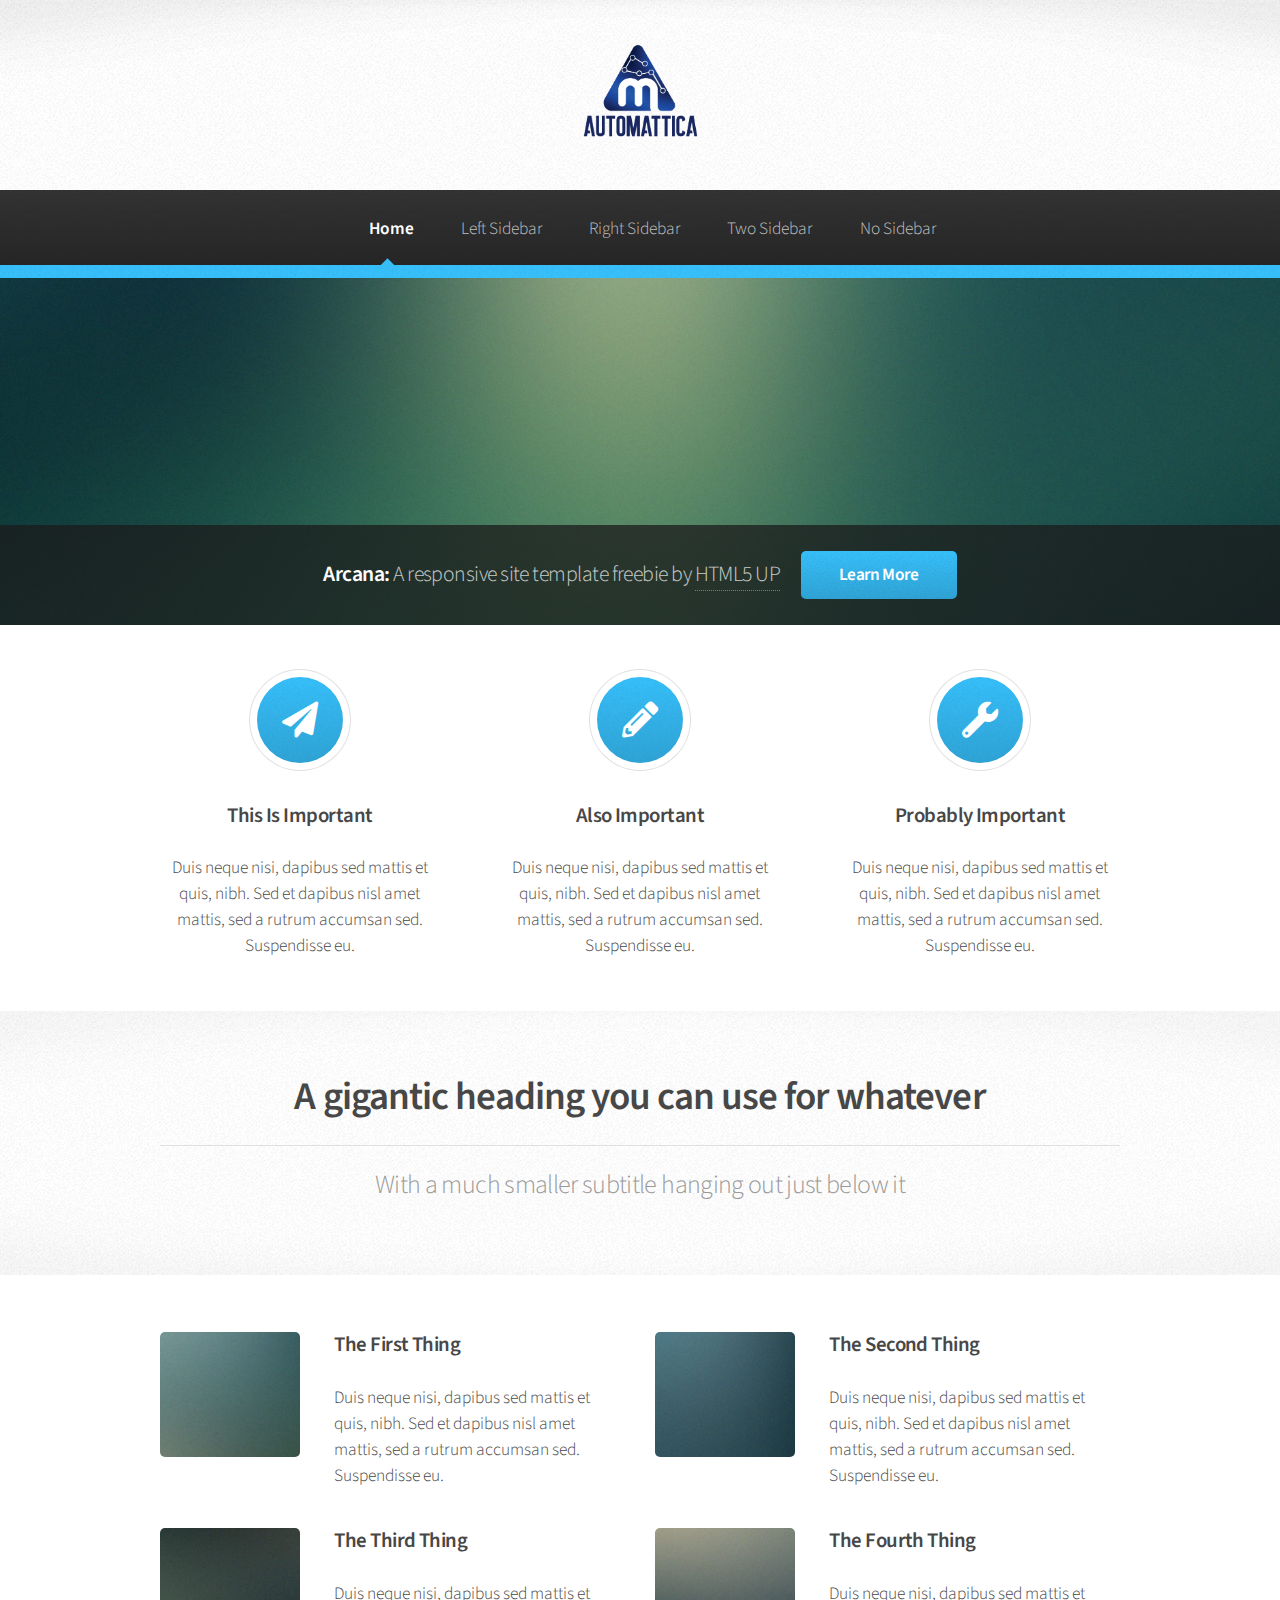
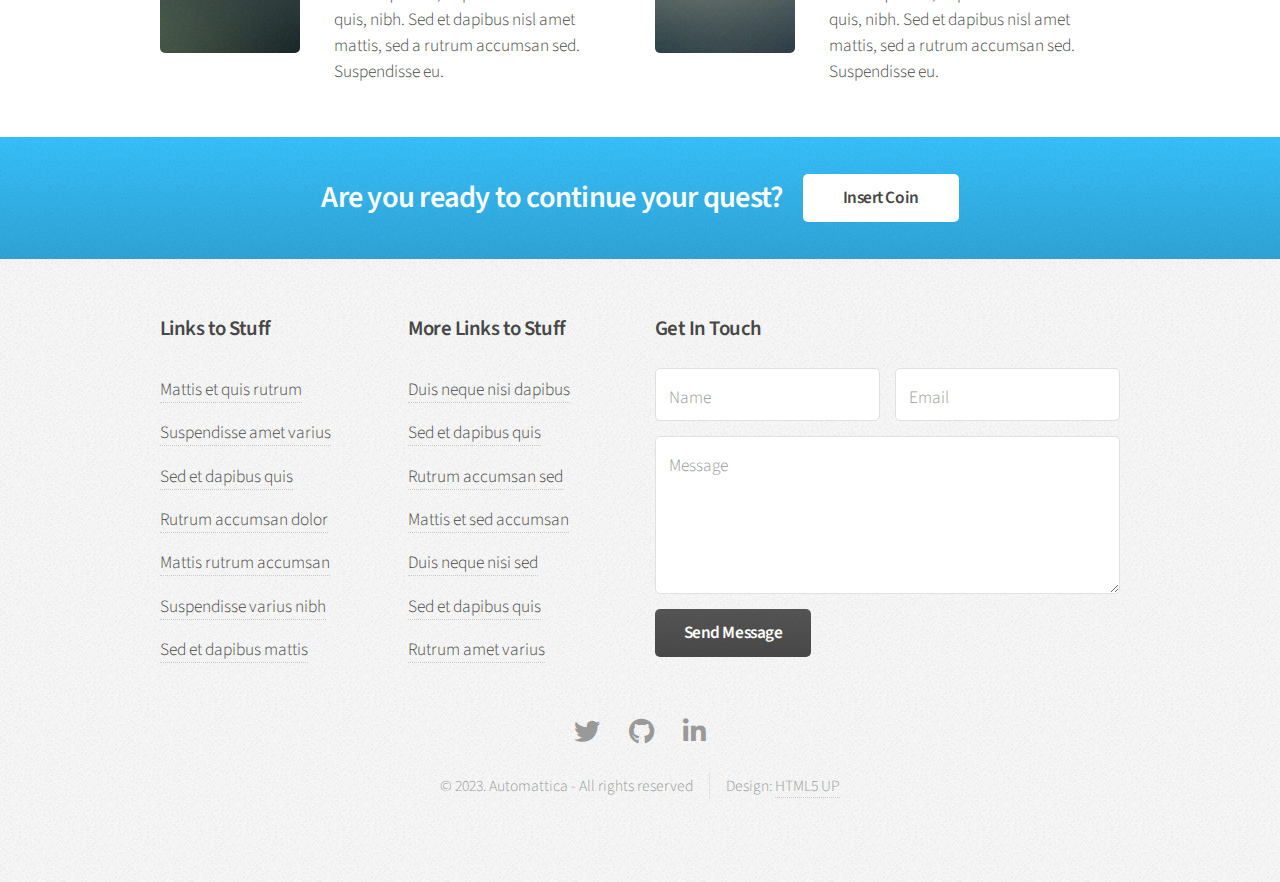
==== index.html @ ec9bdb55 "Initial commit." ====
<!DOCTYPE HTML>
<!--
	Arcana by HTML5 UP
	html5up.net | @ajlkn
	Free for personal and commercial use under the CCA 3.0 license (html5up.net/license)
-->
<html>
	<head>
		<title>Automattica - Scalable Tech</title>
		<meta charset="utf-8" />
		<meta name="viewport" content="width=device-width, initial-scale=1, user-scalable=no" />
		<link rel="stylesheet" href="assets/css/main.css" />
		<link rel="stylesheet" href="assets/css/misc.css" />
	</head>
	<body class="is-preload">
		<div id="page-wrapper">

			<!-- Header -->
				<div id="header">

					<!-- Logo -->
						<img class="img-center" src="images/AUTOMATTICA-LOGO-01.png" />
						<img class="img-center" src="images/AUTOMATTICA-NAME-01.png" />

						<br />
						<br />
					<!-- Nav -->
						<nav id="nav">
							<ul>
								<li class="current"><a href="index.html">Home</a></li>
								<li><a href="left-sidebar.html">Left Sidebar</a></li>
								<li><a href="right-sidebar.html">Right Sidebar</a></li>
								<li><a href="two-sidebar.html">Two Sidebar</a></li>
								<li><a href="no-sidebar.html">No Sidebar</a></li>
							</ul>
						</nav>

				</div>

			<!-- Banner -->
				<section id="banner">
					<header>
						<h2>Arcana: <em>A responsive site template freebie by <a href="http://html5up.net">HTML5 UP</a></em></h2>
						<a href="#" class="button">Learn More</a>
					</header>
				</section>

			<!-- Highlights -->
				<section class="wrapper style1">
					<div class="container">
						<div class="row gtr-200">
							<section class="col-4 col-12-narrower">
								<div class="box highlight">
									<i class="icon solid major fa-paper-plane"></i>
									<h3>This Is Important</h3>
									<p>Duis neque nisi, dapibus sed mattis et quis, nibh. Sed et dapibus nisl amet mattis, sed a rutrum accumsan sed. Suspendisse eu.</p>
								</div>
							</section>
							<section class="col-4 col-12-narrower">
								<div class="box highlight">
									<i class="icon solid major fa-pencil-alt"></i>
									<h3>Also Important</h3>
									<p>Duis neque nisi, dapibus sed mattis et quis, nibh. Sed et dapibus nisl amet mattis, sed a rutrum accumsan sed. Suspendisse eu.</p>
								</div>
							</section>
							<section class="col-4 col-12-narrower">
								<div class="box highlight">
									<i class="icon solid major fa-wrench"></i>
									<h3>Probably Important</h3>
									<p>Duis neque nisi, dapibus sed mattis et quis, nibh. Sed et dapibus nisl amet mattis, sed a rutrum accumsan sed. Suspendisse eu.</p>
								</div>
							</section>
						</div>
					</div>
				</section>

			<!-- Gigantic Heading -->
				<section class="wrapper style2">
					<div class="container">
						<header class="major">
							<h2>A gigantic heading you can use for whatever</h2>
							<p>With a much smaller subtitle hanging out just below it</p>
						</header>
					</div>
				</section>

			<!-- Posts -->
				<section class="wrapper style1">
					<div class="container">
						<div class="row">
							<section class="col-6 col-12-narrower">
								<div class="box post">
									<a href="#" class="image left"><img src="images/pic01.jpg" alt="" /></a>
									<div class="inner">
										<h3>The First Thing</h3>
										<p>Duis neque nisi, dapibus sed mattis et quis, nibh. Sed et dapibus nisl amet mattis, sed a rutrum accumsan sed. Suspendisse eu.</p>
									</div>
								</div>
							</section>
							<section class="col-6 col-12-narrower">
								<div class="box post">
									<a href="#" class="image left"><img src="images/pic02.jpg" alt="" /></a>
									<div class="inner">
										<h3>The Second Thing</h3>
										<p>Duis neque nisi, dapibus sed mattis et quis, nibh. Sed et dapibus nisl amet mattis, sed a rutrum accumsan sed. Suspendisse eu.</p>
									</div>
								</div>
							</section>
						</div>
						<div class="row">
							<section class="col-6 col-12-narrower">
								<div class="box post">
									<a href="#" class="image left"><img src="images/pic03.jpg" alt="" /></a>
									<div class="inner">
										<h3>The Third Thing</h3>
										<p>Duis neque nisi, dapibus sed mattis et quis, nibh. Sed et dapibus nisl amet mattis, sed a rutrum accumsan sed. Suspendisse eu.</p>
									</div>
								</div>
							</section>
							<section class="col-6 col-12-narrower">
								<div class="box post">
									<a href="#" class="image left"><img src="images/pic04.jpg" alt="" /></a>
									<div class="inner">
										<h3>The Fourth Thing</h3>
										<p>Duis neque nisi, dapibus sed mattis et quis, nibh. Sed et dapibus nisl amet mattis, sed a rutrum accumsan sed. Suspendisse eu.</p>
									</div>
								</div>
							</section>
						</div>
					</div>
				</section>

			<!-- CTA -->
				<section id="cta" class="wrapper style3">
					<div class="container">
						<header>
							<h2>Are you ready to continue your quest?</h2>
							<a href="#" class="button">Insert Coin</a>
						</header>
					</div>
				</section>

			<!-- Footer -->
				<div id="footer">
					<div class="container">
						<div class="row">
							<section class="col-3 col-6-narrower col-12-mobilep">
								<h3>Links to Stuff</h3>
								<ul class="links">
									<li><a href="#">Mattis et quis rutrum</a></li>
									<li><a href="#">Suspendisse amet varius</a></li>
									<li><a href="#">Sed et dapibus quis</a></li>
									<li><a href="#">Rutrum accumsan dolor</a></li>
									<li><a href="#">Mattis rutrum accumsan</a></li>
									<li><a href="#">Suspendisse varius nibh</a></li>
									<li><a href="#">Sed et dapibus mattis</a></li>
								</ul>
							</section>
							<section class="col-3 col-6-narrower col-12-mobilep">
								<h3>More Links to Stuff</h3>
								<ul class="links">
									<li><a href="#">Duis neque nisi dapibus</a></li>
									<li><a href="#">Sed et dapibus quis</a></li>
									<li><a href="#">Rutrum accumsan sed</a></li>
									<li><a href="#">Mattis et sed accumsan</a></li>
									<li><a href="#">Duis neque nisi sed</a></li>
									<li><a href="#">Sed et dapibus quis</a></li>
									<li><a href="#">Rutrum amet varius</a></li>
								</ul>
							</section>
							<section class="col-6 col-12-narrower">
								<h3>Get In Touch</h3>
								<form>
									<div class="row gtr-50">
										<div class="col-6 col-12-mobilep">
											<input type="text" name="name" id="name" placeholder="Name" />
										</div>
										<div class="col-6 col-12-mobilep">
											<input type="email" name="email" id="email" placeholder="Email" />
										</div>
										<div class="col-12">
											<textarea name="message" id="message" placeholder="Message" rows="5"></textarea>
										</div>
										<div class="col-12">
											<ul class="actions">
												<li><input type="submit" class="button alt" value="Send Message" /></li>
											</ul>
										</div>
									</div>
								</form>
							</section>
						</div>
					</div>

					<!-- Icons -->
						<ul class="icons">
							<li><a href="https://twitter.com/automatticaio" class="icon brands fa-twitter" target="_blank"><span class="label">Twitter</span></a></li>
							<li><a href="https://github.com/Automattica" class="icon brands fa-github" target="_blank"><span class="label">GitHub</span></a></li>
							<li><a href="https://linkedin.com/company/automattica" class="icon brands fa-linkedin-in" target="_blank"><span class="label">LinkedIn</span></a></li>
						</ul>

					<!-- Copyright -->
						<div class="copyright">
							<ul class="menu">
								<li>&copy; 2023. Automattica - All rights reserved</li><li>Design: <a href="http://html5up.net">HTML5 UP</a></li>
							</ul>
						</div>

				</div>

		</div>

		<!-- Scripts -->
			<script src="assets/js/jquery.min.js"></script>
			<script src="assets/js/jquery.dropotron.min.js"></script>
			<script src="assets/js/browser.min.js"></script>
			<script src="assets/js/breakpoints.min.js"></script>
			<script src="assets/js/util.js"></script>
			<script src="assets/js/main.js"></script>

	</body>
</html>
---- assets/css/main.css ----
@import url("fontawesome-all.min.css");
@import url("https://fonts.googleapis.com/css?family=Source+Sans+Pro:300,300italic,600,600italic");

/*
	Arcana by HTML5 UP
	html5up.net | @ajlkn
	Free for personal and commercial use under the CCA 3.0 license (html5up.net/license)
*/

html, body, div, span, applet, object,
iframe, h1, h2, h3, h4, h5, h6, p, blockquote,
pre, a, abbr, acronym, address, big, cite,
code, del, dfn, em, img, ins, kbd, q, s, samp,
small, strike, strong, sub, sup, tt, var, b,
u, i, center, dl, dt, dd, ol, ul, li, fieldset,
form, label, legend, table, caption, tbody,
tfoot, thead, tr, th, td, article, aside,
canvas, details, embed, figure, figcaption,
footer, header, hgroup, menu, nav, output, ruby,
section, summary, time, mark, audio, video {
	margin: 0;
	padding: 0;
	border: 0;
	font-size: 100%;
	font: inherit;
	vertical-align: baseline;}

article, aside, details, figcaption, figure,
footer, header, hgroup, menu, nav, section {
	display: block;}

body {
	line-height: 1;
}

ol, ul {
	list-style: none;
}

blockquote, q {
	quotes: none;
}

	blockquote:before, blockquote:after, q:before, q:after {
		content: '';
		content: none;
	}

table {
	border-collapse: collapse;
	border-spacing: 0;
}

body {
	-webkit-text-size-adjust: none;
}

mark {
	background-color: transparent;
	color: inherit;
}

input::-moz-focus-inner {
	border: 0;
	padding: 0;
}

input, select, textarea {
	-moz-appearance: none;
	-webkit-appearance: none;
	-ms-appearance: none;
	appearance: none;
}

/* Basic */

	html {
		box-sizing: border-box;
	}

	*, *:before, *:after {
		box-sizing: inherit;
	}

	body {
		background: #f7f7f7 url("images/bg01.png");
	}

		body.is-preload *, body.is-preload *:before, body.is-preload *:after {
			-moz-animation: none !important;
			-webkit-animation: none !important;
			-ms-animation: none !important;
			animation: none !important;
			-moz-transition: none !important;
			-webkit-transition: none !important;
			-ms-transition: none !important;
			transition: none !important;
		}

	body, input, select, textarea {
		color: #474747;
		font-family: 'Source Sans Pro', sans-serif;
		font-size: 16pt;
		font-weight: 300;
		line-height: 1.65em;
	}

	a {
		-moz-transition: color 0.2s ease-in-out, border-color 0.2s ease-in-out, opacity 0.2s ease-in-out;
		-webkit-transition: color 0.2s ease-in-out, border-color 0.2s ease-in-out, opacity 0.2s ease-in-out;
		-ms-transition: color 0.2s ease-in-out, border-color 0.2s ease-in-out, opacity 0.2s ease-in-out;
		transition: color 0.2s ease-in-out, border-color 0.2s ease-in-out, opacity 0.2s ease-in-out;
		color: #37c0fb;
		text-decoration: none;
		border-bottom: dotted 1px;
	}

		a:hover {
			color: #37c0fb;
			border-bottom-color: transparent;
		}

	strong, b {
		font-weight: 600;
	}

	em, i {
		font-style: italic;
	}

	p, ul, ol, dl, table, blockquote {
		margin: 0 0 2em 0;
	}

	h1, h2, h3, h4, h5, h6 {
		color: inherit;
		font-weight: 600;
		line-height: 1.75em;
		margin-bottom: 1em;
	}

		h1 a, h2 a, h3 a, h4 a, h5 a, h6 a {
			color: inherit;
			text-decoration: none;
		}

		h1 em, h2 em, h3 em, h4 em, h5 em, h6 em {
			font-style: normal;
			font-weight: 300;
		}

	h2 {
		font-size: 1.75em;
		letter-spacing: -0.025em;
	}

	h3 {
		font-size: 1.2em;
		letter-spacing: -0.025em;
	}

	sub {
		font-size: 0.8em;
		position: relative;
		top: 0.5em;
	}

	sup {
		font-size: 0.8em;
		position: relative;
		top: -0.5em;
	}

	hr {
		border-top: solid 1px #e0e0e0;
		border: 0;
		margin-bottom: 1.5em;
	}

	blockquote {
		border-left: solid 0.5em #e0e0e0;
		font-style: italic;
		padding: 1em 0 1em 2em;
	}

/* Container */

	.container {
		margin: 0 auto;
		max-width: 100%;
		width: 1400px;
	}

		@media screen and (max-width: 1680px) {

			.container {
				width: 1200px;
			}

		}

		@media screen and (max-width: 1280px) {

			.container {
				width: 960px;
			}

		}

		@media screen and (max-width: 980px) {

			.container {
				width: 95%;
			}

		}

		@media screen and (max-width: 840px) {

			.container {
				width: 95%;
			}

		}

		@media screen and (max-width: 736px) {

			.container {
				width: 90%;
			}

		}

		@media screen and (max-width: 480px) {

			.container {
				width: 100%;
			}

		}

/* Row */

	.row {
		display: flex;
		flex-wrap: wrap;
		box-sizing: border-box;
		align-items: stretch;
	}

		.row > * {
			box-sizing: border-box;
		}

		.row.gtr-uniform > * > :last-child {
			margin-bottom: 0;
		}

		.row.aln-left {
			justify-content: flex-start;
		}

		.row.aln-center {
			justify-content: center;
		}

		.row.aln-right {
			justify-content: flex-end;
		}

		.row.aln-top {
			align-items: flex-start;
		}

		.row.aln-middle {
			align-items: center;
		}

		.row.aln-bottom {
			align-items: flex-end;
		}

		.row > .imp {
			order: -1;
		}

		.row > .col-1 {
			width: 8.33333%;
		}

		.row > .off-1 {
			margin-left: 8.33333%;
		}

		.row > .col-2 {
			width: 16.66667%;
		}

		.row > .off-2 {
			margin-left: 16.66667%;
		}

		.row > .col-3 {
			width: 25%;
		}

		.row > .off-3 {
			margin-left: 25%;
		}

		.row > .col-4 {
			width: 33.33333%;
		}

		.row > .off-4 {
			margin-left: 33.33333%;
		}

		.row > .col-5 {
			width: 41.66667%;
		}

		.row > .off-5 {
			margin-left: 41.66667%;
		}

		.row > .col-6 {
			width: 50%;
		}

		.row > .off-6 {
			margin-left: 50%;
		}

		.row > .col-7 {
			width: 58.33333%;
		}

		.row > .off-7 {
			margin-left: 58.33333%;
		}

		.row > .col-8 {
			width: 66.66667%;
		}

		.row > .off-8 {
			margin-left: 66.66667%;
		}

		.row > .col-9 {
			width: 75%;
		}

		.row > .off-9 {
			margin-left: 75%;
		}

		.row > .col-10 {
			width: 83.33333%;
		}

		.row > .off-10 {
			margin-left: 83.33333%;
		}

		.row > .col-11 {
			width: 91.66667%;
		}

		.row > .off-11 {
			margin-left: 91.66667%;
		}

		.row > .col-12 {
			width: 100%;
		}

		.row > .off-12 {
			margin-left: 100%;
		}

		.row.gtr-0 {
			margin-top: 0px;
			margin-left: 0px;
		}

			.row.gtr-0 > * {
				padding: 0px 0 0 0px;
			}

			.row.gtr-0.gtr-uniform {
				margin-top: 0px;
			}

				.row.gtr-0.gtr-uniform > * {
					padding-top: 0px;
				}

		.row.gtr-25 {
			margin-top: -12.5px;
			margin-left: -12.5px;
		}

			.row.gtr-25 > * {
				padding: 12.5px 0 0 12.5px;
			}

			.row.gtr-25.gtr-uniform {
				margin-top: -12.5px;
			}

				.row.gtr-25.gtr-uniform > * {
					padding-top: 12.5px;
				}

		.row.gtr-50 {
			margin-top: -25px;
			margin-left: -25px;
		}

			.row.gtr-50 > * {
				padding: 25px 0 0 25px;
			}

			.row.gtr-50.gtr-uniform {
				margin-top: -25px;
			}

				.row.gtr-50.gtr-uniform > * {
					padding-top: 25px;
				}

		.row {
			margin-top: -50px;
			margin-left: -50px;
		}

			.row > * {
				padding: 50px 0 0 50px;
			}

			.row.gtr-uniform {
				margin-top: -50px;
			}

				.row.gtr-uniform > * {
					padding-top: 50px;
				}

		.row.gtr-150 {
			margin-top: -75px;
			margin-left: -75px;
		}

			.row.gtr-150 > * {
				padding: 75px 0 0 75px;
			}

			.row.gtr-150.gtr-uniform {
				margin-top: -75px;
			}

				.row.gtr-150.gtr-uniform > * {
					padding-top: 75px;
				}

		.row.gtr-200 {
			margin-top: -100px;
			margin-left: -100px;
		}

			.row.gtr-200 > * {
				padding: 100px 0 0 100px;
			}

			.row.gtr-200.gtr-uniform {
				margin-top: -100px;
			}

				.row.gtr-200.gtr-uniform > * {
					padding-top: 100px;
				}

		@media screen and (max-width: 1680px) {

			.row {
				display: flex;
				flex-wrap: wrap;
				box-sizing: border-box;
				align-items: stretch;
			}

				.row > * {
					box-sizing: border-box;
				}

				.row.gtr-uniform > * > :last-child {
					margin-bottom: 0;
				}

				.row.aln-left {
					justify-content: flex-start;
				}

				.row.aln-center {
					justify-content: center;
				}

				.row.aln-right {
					justify-content: flex-end;
				}

				.row.aln-top {
					align-items: flex-start;
				}

				.row.aln-middle {
					align-items: center;
				}

				.row.aln-bottom {
					align-items: flex-end;
				}

				.row > .imp-wide {
					order: -1;
				}

				.row > .col-1-wide {
					width: 8.33333%;
				}

				.row > .off-1-wide {
					margin-left: 8.33333%;
				}

				.row > .col-2-wide {
					width: 16.66667%;
				}

				.row > .off-2-wide {
					margin-left: 16.66667%;
				}

				.row > .col-3-wide {
					width: 25%;
				}

				.row > .off-3-wide {
					margin-left: 25%;
				}

				.row > .col-4-wide {
					width: 33.33333%;
				}

				.row > .off-4-wide {
					margin-left: 33.33333%;
				}

				.row > .col-5-wide {
					width: 41.66667%;
				}

				.row > .off-5-wide {
					margin-left: 41.66667%;
				}

				.row > .col-6-wide {
					width: 50%;
				}

				.row > .off-6-wide {
					margin-left: 50%;
				}

				.row > .col-7-wide {
					width: 58.33333%;
				}

				.row > .off-7-wide {
					margin-left: 58.33333%;
				}

				.row > .col-8-wide {
					width: 66.66667%;
				}

				.row > .off-8-wide {
					margin-left: 66.66667%;
				}

				.row > .col-9-wide {
					width: 75%;
				}

				.row > .off-9-wide {
					margin-left: 75%;
				}

				.row > .col-10-wide {
					width: 83.33333%;
				}

				.row > .off-10-wide {
					margin-left: 83.33333%;
				}

				.row > .col-11-wide {
					width: 91.66667%;
				}

				.row > .off-11-wide {
					margin-left: 91.66667%;
				}

				.row > .col-12-wide {
					width: 100%;
				}

				.row > .off-12-wide {
					margin-left: 100%;
				}

				.row.gtr-0 {
					margin-top: 0px;
					margin-left: 0px;
				}

					.row.gtr-0 > * {
						padding: 0px 0 0 0px;
					}

					.row.gtr-0.gtr-uniform {
						margin-top: 0px;
					}

						.row.gtr-0.gtr-uniform > * {
							padding-top: 0px;
						}

				.row.gtr-25 {
					margin-top: -10px;
					margin-left: -10px;
				}

					.row.gtr-25 > * {
						padding: 10px 0 0 10px;
					}

					.row.gtr-25.gtr-uniform {
						margin-top: -10px;
					}

						.row.gtr-25.gtr-uniform > * {
							padding-top: 10px;
						}

				.row.gtr-50 {
					margin-top: -20px;
					margin-left: -20px;
				}

					.row.gtr-50 > * {
						padding: 20px 0 0 20px;
					}

					.row.gtr-50.gtr-uniform {
						margin-top: -20px;
					}

						.row.gtr-50.gtr-uniform > * {
							padding-top: 20px;
						}

				.row {
					margin-top: -40px;
					margin-left: -40px;
				}

					.row > * {
						padding: 40px 0 0 40px;
					}

					.row.gtr-uniform {
						margin-top: -40px;
					}

						.row.gtr-uniform > * {
							padding-top: 40px;
						}

				.row.gtr-150 {
					margin-top: -60px;
					margin-left: -60px;
				}

					.row.gtr-150 > * {
						padding: 60px 0 0 60px;
					}

					.row.gtr-150.gtr-uniform {
						margin-top: -60px;
					}

						.row.gtr-150.gtr-uniform > * {
							padding-top: 60px;
						}

				.row.gtr-200 {
					margin-top: -80px;
					margin-left: -80px;
				}

					.row.gtr-200 > * {
						padding: 80px 0 0 80px;
					}

					.row.gtr-200.gtr-uniform {
						margin-top: -80px;
					}

						.row.gtr-200.gtr-uniform > * {
							padding-top: 80px;
						}

		}

		@media screen and (max-width: 1280px) {

			.row {
				display: flex;
				flex-wrap: wrap;
				box-sizing: border-box;
				align-items: stretch;
			}

				.row > * {
					box-sizing: border-box;
				}

				.row.gtr-uniform > * > :last-child {
					margin-bottom: 0;
				}

				.row.aln-left {
					justify-content: flex-start;
				}

				.row.aln-center {
					justify-content: center;
				}

				.row.aln-right {
					justify-content: flex-end;
				}

				.row.aln-top {
					align-items: flex-start;
				}

				.row.aln-middle {
					align-items: center;
				}

				.row.aln-bottom {
					align-items: flex-end;
				}

				.row > .imp-normal {
					order: -1;
				}

				.row > .col-1-normal {
					width: 8.33333%;
				}

				.row > .off-1-normal {
					margin-left: 8.33333%;
				}

				.row > .col-2-normal {
					width: 16.66667%;
				}

				.row > .off-2-normal {
					margin-left: 16.66667%;
				}

				.row > .col-3-normal {
					width: 25%;
				}

				.row > .off-3-normal {
					margin-left: 25%;
				}

				.row > .col-4-normal {
					width: 33.33333%;
				}

				.row > .off-4-normal {
					margin-left: 33.33333%;
				}

				.row > .col-5-normal {
					width: 41.66667%;
				}

				.row > .off-5-normal {
					margin-left: 41.66667%;
				}

				.row > .col-6-normal {
					width: 50%;
				}

				.row > .off-6-normal {
					margin-left: 50%;
				}

				.row > .col-7-normal {
					width: 58.33333%;
				}

				.row > .off-7-normal {
					margin-left: 58.33333%;
				}

				.row > .col-8-normal {
					width: 66.66667%;
				}

				.row > .off-8-normal {
					margin-left: 66.66667%;
				}

				.row > .col-9-normal {
					width: 75%;
				}

				.row > .off-9-normal {
					margin-left: 75%;
				}

				.row > .col-10-normal {
					width: 83.33333%;
				}

				.row > .off-10-normal {
					margin-left: 83.33333%;
				}

				.row > .col-11-normal {
					width: 91.66667%;
				}

				.row > .off-11-normal {
					margin-left: 91.66667%;
				}

				.row > .col-12-normal {
					width: 100%;
				}

				.row > .off-12-normal {
					margin-left: 100%;
				}

				.row.gtr-0 {
					margin-top: 0px;
					margin-left: 0px;
				}

					.row.gtr-0 > * {
						padding: 0px 0 0 0px;
					}

					.row.gtr-0.gtr-uniform {
						margin-top: 0px;
					}

						.row.gtr-0.gtr-uniform > * {
							padding-top: 0px;
						}

				.row.gtr-25 {
					margin-top: -7.5px;
					margin-left: -7.5px;
				}

					.row.gtr-25 > * {
						padding: 7.5px 0 0 7.5px;
					}

					.row.gtr-25.gtr-uniform {
						margin-top: -7.5px;
					}

						.row.gtr-25.gtr-uniform > * {
							padding-top: 7.5px;
						}

				.row.gtr-50 {
					margin-top: -15px;
					margin-left: -15px;
				}

					.row.gtr-50 > * {
						padding: 15px 0 0 15px;
					}

					.row.gtr-50.gtr-uniform {
						margin-top: -15px;
					}

						.row.gtr-50.gtr-uniform > * {
							padding-top: 15px;
						}

				.row {
					margin-top: -30px;
					margin-left: -30px;
				}

					.row > * {
						padding: 30px 0 0 30px;
					}

					.row.gtr-uniform {
						margin-top: -30px;
					}

						.row.gtr-uniform > * {
							padding-top: 30px;
						}

				.row.gtr-150 {
					margin-top: -45px;
					margin-left: -45px;
				}

					.row.gtr-150 > * {
						padding: 45px 0 0 45px;
					}

					.row.gtr-150.gtr-uniform {
						margin-top: -45px;
					}

						.row.gtr-150.gtr-uniform > * {
							padding-top: 45px;
						}

				.row.gtr-200 {
					margin-top: -60px;
					margin-left: -60px;
				}

					.row.gtr-200 > * {
						padding: 60px 0 0 60px;
					}

					.row.gtr-200.gtr-uniform {
						margin-top: -60px;
					}

						.row.gtr-200.gtr-uniform > * {
							padding-top: 60px;
						}

		}

		@media screen and (max-width: 980px) {

			.row {
				display: flex;
				flex-wrap: wrap;
				box-sizing: border-box;
				align-items: stretch;
			}

				.row > * {
					box-sizing: border-box;
				}

				.row.gtr-uniform > * > :last-child {
					margin-bottom: 0;
				}

				.row.aln-left {
					justify-content: flex-start;
				}

				.row.aln-center {
					justify-content: center;
				}

				.row.aln-right {
					justify-content: flex-end;
				}

				.row.aln-top {
					align-items: flex-start;
				}

				.row.aln-middle {
					align-items: center;
				}

				.row.aln-bottom {
					align-items: flex-end;
				}

				.row > .imp-narrow {
					order: -1;
				}

				.row > .col-1-narrow {
					width: 8.33333%;
				}

				.row > .off-1-narrow {
					margin-left: 8.33333%;
				}

				.row > .col-2-narrow {
					width: 16.66667%;
				}

				.row > .off-2-narrow {
					margin-left: 16.66667%;
				}

				.row > .col-3-narrow {
					width: 25%;
				}

				.row > .off-3-narrow {
					margin-left: 25%;
				}

				.row > .col-4-narrow {
					width: 33.33333%;
				}

				.row > .off-4-narrow {
					margin-left: 33.33333%;
				}

				.row > .col-5-narrow {
					width: 41.66667%;
				}

				.row > .off-5-narrow {
					margin-left: 41.66667%;
				}

				.row > .col-6-narrow {
					width: 50%;
				}

				.row > .off-6-narrow {
					margin-left: 50%;
				}

				.row > .col-7-narrow {
					width: 58.33333%;
				}

				.row > .off-7-narrow {
					margin-left: 58.33333%;
				}

				.row > .col-8-narrow {
					width: 66.66667%;
				}

				.row > .off-8-narrow {
					margin-left: 66.66667%;
				}

				.row > .col-9-narrow {
					width: 75%;
				}

				.row > .off-9-narrow {
					margin-left: 75%;
				}

				.row > .col-10-narrow {
					width: 83.33333%;
				}

				.row > .off-10-narrow {
					margin-left: 83.33333%;
				}

				.row > .col-11-narrow {
					width: 91.66667%;
				}

				.row > .off-11-narrow {
					margin-left: 91.66667%;
				}

				.row > .col-12-narrow {
					width: 100%;
				}

				.row > .off-12-narrow {
					margin-left: 100%;
				}

				.row.gtr-0 {
					margin-top: 0px;
					margin-left: 0px;
				}

					.row.gtr-0 > * {
						padding: 0px 0 0 0px;
					}

					.row.gtr-0.gtr-uniform {
						margin-top: 0px;
					}

						.row.gtr-0.gtr-uniform > * {
							padding-top: 0px;
						}

				.row.gtr-25 {
					margin-top: -7.5px;
					margin-left: -7.5px;
				}

					.row.gtr-25 > * {
						padding: 7.5px 0 0 7.5px;
					}

					.row.gtr-25.gtr-uniform {
						margin-top: -7.5px;
					}

						.row.gtr-25.gtr-uniform > * {
							padding-top: 7.5px;
						}

				.row.gtr-50 {
					margin-top: -15px;
					margin-left: -15px;
				}

					.row.gtr-50 > * {
						padding: 15px 0 0 15px;
					}

					.row.gtr-50.gtr-uniform {
						margin-top: -15px;
					}

						.row.gtr-50.gtr-uniform > * {
							padding-top: 15px;
						}

				.row {
					margin-top: -30px;
					margin-left: -30px;
				}

					.row > * {
						padding: 30px 0 0 30px;
					}

					.row.gtr-uniform {
						margin-top: -30px;
					}

						.row.gtr-uniform > * {
							padding-top: 30px;
						}

				.row.gtr-150 {
					margin-top: -45px;
					margin-left: -45px;
				}

					.row.gtr-150 > * {
						padding: 45px 0 0 45px;
					}

					.row.gtr-150.gtr-uniform {
						margin-top: -45px;
					}

						.row.gtr-150.gtr-uniform > * {
							padding-top: 45px;
						}

				.row.gtr-200 {
					margin-top: -60px;
					margin-left: -60px;
				}

					.row.gtr-200 > * {
						padding: 60px 0 0 60px;
					}

					.row.gtr-200.gtr-uniform {
						margin-top: -60px;
					}

						.row.gtr-200.gtr-uniform > * {
							padding-top: 60px;
						}

		}

		@media screen and (max-width: 840px) {

			.row {
				display: flex;
				flex-wrap: wrap;
				box-sizing: border-box;
				align-items: stretch;
			}

				.row > * {
					box-sizing: border-box;
				}

				.row.gtr-uniform > * > :last-child {
					margin-bottom: 0;
				}

				.row.aln-left {
					justify-content: flex-start;
				}

				.row.aln-center {
					justify-content: center;
				}

				.row.aln-right {
					justify-content: flex-end;
				}

				.row.aln-top {
					align-items: flex-start;
				}

				.row.aln-middle {
					align-items: center;
				}

				.row.aln-bottom {
					align-items: flex-end;
				}

				.row > .imp-narrower {
					order: -1;
				}

				.row > .col-1-narrower {
					width: 8.33333%;
				}

				.row > .off-1-narrower {
					margin-left: 8.33333%;
				}

				.row > .col-2-narrower {
					width: 16.66667%;
				}

				.row > .off-2-narrower {
					margin-left: 16.66667%;
				}

				.row > .col-3-narrower {
					width: 25%;
				}

				.row > .off-3-narrower {
					margin-left: 25%;
				}

				.row > .col-4-narrower {
					width: 33.33333%;
				}

				.row > .off-4-narrower {
					margin-left: 33.33333%;
				}

				.row > .col-5-narrower {
					width: 41.66667%;
				}

				.row > .off-5-narrower {
					margin-left: 41.66667%;
				}

				.row > .col-6-narrower {
					width: 50%;
				}

				.row > .off-6-narrower {
					margin-left: 50%;
				}

				.row > .col-7-narrower {
					width: 58.33333%;
				}

				.row > .off-7-narrower {
					margin-left: 58.33333%;
				}

				.row > .col-8-narrower {
					width: 66.66667%;
				}

				.row > .off-8-narrower {
					margin-left: 66.66667%;
				}

				.row > .col-9-narrower {
					width: 75%;
				}

				.row > .off-9-narrower {
					margin-left: 75%;
				}

				.row > .col-10-narrower {
					width: 83.33333%;
				}

				.row > .off-10-narrower {
					margin-left: 83.33333%;
				}

				.row > .col-11-narrower {
					width: 91.66667%;
				}

				.row > .off-11-narrower {
					margin-left: 91.66667%;
				}

				.row > .col-12-narrower {
					width: 100%;
				}

				.row > .off-12-narrower {
					margin-left: 100%;
				}

				.row.gtr-0 {
					margin-top: 0px;
					margin-left: 0px;
				}

					.row.gtr-0 > * {
						padding: 0px 0 0 0px;
					}

					.row.gtr-0.gtr-uniform {
						margin-top: 0px;
					}

						.row.gtr-0.gtr-uniform > * {
							padding-top: 0px;
						}

				.row.gtr-25 {
					margin-top: -7.5px;
					margin-left: -7.5px;
				}

					.row.gtr-25 > * {
						padding: 7.5px 0 0 7.5px;
					}

					.row.gtr-25.gtr-uniform {
						margin-top: -7.5px;
					}

						.row.gtr-25.gtr-uniform > * {
							padding-top: 7.5px;
						}

				.row.gtr-50 {
					margin-top: -15px;
					margin-left: -15px;
				}

					.row.gtr-50 > * {
						padding: 15px 0 0 15px;
					}

					.row.gtr-50.gtr-uniform {
						margin-top: -15px;
					}

						.row.gtr-50.gtr-uniform > * {
							padding-top: 15px;
						}

				.row {
					margin-top: -30px;
					margin-left: -30px;
				}

					.row > * {
						padding: 30px 0 0 30px;
					}

					.row.gtr-uniform {
						margin-top: -30px;
					}

						.row.gtr-uniform > * {
							padding-top: 30px;
						}

				.row.gtr-150 {
					margin-top: -45px;
					margin-left: -45px;
				}

					.row.gtr-150 > * {
						padding: 45px 0 0 45px;
					}

					.row.gtr-150.gtr-uniform {
						margin-top: -45px;
					}

						.row.gtr-150.gtr-uniform > * {
							padding-top: 45px;
						}

				.row.gtr-200 {
					margin-top: -60px;
					margin-left: -60px;
				}

					.row.gtr-200 > * {
						padding: 60px 0 0 60px;
					}

					.row.gtr-200.gtr-uniform {
						margin-top: -60px;
					}

						.row.gtr-200.gtr-uniform > * {
							padding-top: 60px;
						}

		}

		@media screen and (max-width: 736px) {

			.row {
				display: flex;
				flex-wrap: wrap;
				box-sizing: border-box;
				align-items: stretch;
			}

				.row > * {
					box-sizing: border-box;
				}

				.row.gtr-uniform > * > :last-child {
					margin-bottom: 0;
				}

				.row.aln-left {
					justify-content: flex-start;
				}

				.row.aln-center {
					justify-content: center;
				}

				.row.aln-right {
					justify-content: flex-end;
				}

				.row.aln-top {
					align-items: flex-start;
				}

				.row.aln-middle {
					align-items: center;
				}

				.row.aln-bottom {
					align-items: flex-end;
				}

				.row > .imp-mobile {
					order: -1;
				}

				.row > .col-1-mobile {
					width: 8.33333%;
				}

				.row > .off-1-mobile {
					margin-left: 8.33333%;
				}

				.row > .col-2-mobile {
					width: 16.66667%;
				}

				.row > .off-2-mobile {
					margin-left: 16.66667%;
				}

				.row > .col-3-mobile {
					width: 25%;
				}

				.row > .off-3-mobile {
					margin-left: 25%;
				}

				.row > .col-4-mobile {
					width: 33.33333%;
				}

				.row > .off-4-mobile {
					margin-left: 33.33333%;
				}

				.row > .col-5-mobile {
					width: 41.66667%;
				}

				.row > .off-5-mobile {
					margin-left: 41.66667%;
				}

				.row > .col-6-mobile {
					width: 50%;
				}

				.row > .off-6-mobile {
					margin-left: 50%;
				}

				.row > .col-7-mobile {
					width: 58.33333%;
				}

				.row > .off-7-mobile {
					margin-left: 58.33333%;
				}

				.row > .col-8-mobile {
					width: 66.66667%;
				}

				.row > .off-8-mobile {
					margin-left: 66.66667%;
				}

				.row > .col-9-mobile {
					width: 75%;
				}

				.row > .off-9-mobile {
					margin-left: 75%;
				}

				.row > .col-10-mobile {
					width: 83.33333%;
				}

				.row > .off-10-mobile {
					margin-left: 83.33333%;
				}

				.row > .col-11-mobile {
					width: 91.66667%;
				}

				.row > .off-11-mobile {
					margin-left: 91.66667%;
				}

				.row > .col-12-mobile {
					width: 100%;
				}

				.row > .off-12-mobile {
					margin-left: 100%;
				}

				.row.gtr-0 {
					margin-top: 0px;
					margin-left: 0px;
				}

					.row.gtr-0 > * {
						padding: 0px 0 0 0px;
					}

					.row.gtr-0.gtr-uniform {
						margin-top: 0px;
					}

						.row.gtr-0.gtr-uniform > * {
							padding-top: 0px;
						}

				.row.gtr-25 {
					margin-top: -5px;
					margin-left: -5px;
				}

					.row.gtr-25 > * {
						padding: 5px 0 0 5px;
					}

					.row.gtr-25.gtr-uniform {
						margin-top: -5px;
					}

						.row.gtr-25.gtr-uniform > * {
							padding-top: 5px;
						}

				.row.gtr-50 {
					margin-top: -10px;
					margin-left: -10px;
				}

					.row.gtr-50 > * {
						padding: 10px 0 0 10px;
					}

					.row.gtr-50.gtr-uniform {
						margin-top: -10px;
					}

						.row.gtr-50.gtr-uniform > * {
							padding-top: 10px;
						}

				.row {
					margin-top: -20px;
					margin-left: -20px;
				}

					.row > * {
						padding: 20px 0 0 20px;
					}

					.row.gtr-uniform {
						margin-top: -20px;
					}

						.row.gtr-uniform > * {
							padding-top: 20px;
						}

				.row.gtr-150 {
					margin-top: -30px;
					margin-left: -30px;
				}

					.row.gtr-150 > * {
						padding: 30px 0 0 30px;
					}

					.row.gtr-150.gtr-uniform {
						margin-top: -30px;
					}

						.row.gtr-150.gtr-uniform > * {
							padding-top: 30px;
						}

				.row.gtr-200 {
					margin-top: -40px;
					margin-left: -40px;
				}

					.row.gtr-200 > * {
						padding: 40px 0 0 40px;
					}

					.row.gtr-200.gtr-uniform {
						margin-top: -40px;
					}

						.row.gtr-200.gtr-uniform > * {
							padding-top: 40px;
						}

		}

		@media screen and (max-width: 480px) {

			.row {
				display: flex;
				flex-wrap: wrap;
				box-sizing: border-box;
				align-items: stretch;
			}

				.row > * {
					box-sizing: border-box;
				}

				.row.gtr-uniform > * > :last-child {
					margin-bottom: 0;
				}

				.row.aln-left {
					justify-content: flex-start;
				}

				.row.aln-center {
					justify-content: center;
				}

				.row.aln-right {
					justify-content: flex-end;
				}

				.row.aln-top {
					align-items: flex-start;
				}

				.row.aln-middle {
					align-items: center;
				}

				.row.aln-bottom {
					align-items: flex-end;
				}

				.row > .imp-mobilep {
					order: -1;
				}

				.row > .col-1-mobilep {
					width: 8.33333%;
				}

				.row > .off-1-mobilep {
					margin-left: 8.33333%;
				}

				.row > .col-2-mobilep {
					width: 16.66667%;
				}

				.row > .off-2-mobilep {
					margin-left: 16.66667%;
				}

				.row > .col-3-mobilep {
					width: 25%;
				}

				.row > .off-3-mobilep {
					margin-left: 25%;
				}

				.row > .col-4-mobilep {
					width: 33.33333%;
				}

				.row > .off-4-mobilep {
					margin-left: 33.33333%;
				}

				.row > .col-5-mobilep {
					width: 41.66667%;
				}

				.row > .off-5-mobilep {
					margin-left: 41.66667%;
				}

				.row > .col-6-mobilep {
					width: 50%;
				}

				.row > .off-6-mobilep {
					margin-left: 50%;
				}

				.row > .col-7-mobilep {
					width: 58.33333%;
				}

				.row > .off-7-mobilep {
					margin-left: 58.33333%;
				}

				.row > .col-8-mobilep {
					width: 66.66667%;
				}

				.row > .off-8-mobilep {
					margin-left: 66.66667%;
				}

				.row > .col-9-mobilep {
					width: 75%;
				}

				.row > .off-9-mobilep {
					margin-left: 75%;
				}

				.row > .col-10-mobilep {
					width: 83.33333%;
				}

				.row > .off-10-mobilep {
					margin-left: 83.33333%;
				}

				.row > .col-11-mobilep {
					width: 91.66667%;
				}

				.row > .off-11-mobilep {
					margin-left: 91.66667%;
				}

				.row > .col-12-mobilep {
					width: 100%;
				}

				.row > .off-12-mobilep {
					margin-left: 100%;
				}

				.row.gtr-0 {
					margin-top: 0px;
					margin-left: 0px;
				}

					.row.gtr-0 > * {
						padding: 0px 0 0 0px;
					}

					.row.gtr-0.gtr-uniform {
						margin-top: 0px;
					}

						.row.gtr-0.gtr-uniform > * {
							padding-top: 0px;
						}

				.row.gtr-25 {
					margin-top: -5px;
					margin-left: -5px;
				}

					.row.gtr-25 > * {
						padding: 5px 0 0 5px;
					}

					.row.gtr-25.gtr-uniform {
						margin-top: -5px;
					}

						.row.gtr-25.gtr-uniform > * {
							padding-top: 5px;
						}

				.row.gtr-50 {
					margin-top: -10px;
					margin-left: -10px;
				}

					.row.gtr-50 > * {
						padding: 10px 0 0 10px;
					}

					.row.gtr-50.gtr-uniform {
						margin-top: -10px;
					}

						.row.gtr-50.gtr-uniform > * {
							padding-top: 10px;
						}

				.row {
					margin-top: -20px;
					margin-left: -20px;
				}

					.row > * {
						padding: 20px 0 0 20px;
					}

					.row.gtr-uniform {
						margin-top: -20px;
					}

						.row.gtr-uniform > * {
							padding-top: 20px;
						}

				.row.gtr-150 {
					margin-top: -30px;
					margin-left: -30px;
				}

					.row.gtr-150 > * {
						padding: 30px 0 0 30px;
					}

					.row.gtr-150.gtr-uniform {
						margin-top: -30px;
					}

						.row.gtr-150.gtr-uniform > * {
							padding-top: 30px;
						}

				.row.gtr-200 {
					margin-top: -40px;
					margin-left: -40px;
				}

					.row.gtr-200 > * {
						padding: 40px 0 0 40px;
					}

					.row.gtr-200.gtr-uniform {
						margin-top: -40px;
					}

						.row.gtr-200.gtr-uniform > * {
							padding-top: 40px;
						}

		}

/* Section/Article */

	section.special, article.special {
		text-align: center;
	}

	header p {
		color: #999;
		font-size: 1.25em;
		position: relative;
		margin-top: -1.25em;
		margin-bottom: 2.25em;
	}

	header.major {
		text-align: center;
		margin: 0 0 2em 0;
	}

		header.major h2 {
			font-size: 2.25em;
		}

		header.major p {
			position: relative;
			border-top: solid 1px #e0e0e0;
			padding: 1em 0 0 0;
			margin: 0;
			top: -1em;
			font-size: 1.5em;
			letter-spacing: -0.025em;
		}

	footer {
		margin: 0 0 3em 0;
	}

		footer > :last-child {
			margin-bottom: 0;
		}

		footer.major {
			padding-top: 3em;
		}

/* Form */

	input[type="text"],
	input[type="password"],
	input[type="email"],
	textarea {
		-moz-appearance: none;
		-webkit-appearance: none;
		-ms-appearance: none;
		appearance: none;
		-moz-transition: border-color 0.2s ease-in-out;
		-webkit-transition: border-color 0.2s ease-in-out;
		-ms-transition: border-color 0.2s ease-in-out;
		transition: border-color 0.2s ease-in-out;
		background: #fff;
		border: solid 1px #e0e0e0;
		border-radius: 5px;
		color: inherit;
		display: block;
		outline: 0;
		padding: 0.75em;
		text-decoration: none;
		width: 100%;
	}

		input[type="text"]:focus,
		input[type="password"]:focus,
		input[type="email"]:focus,
		textarea:focus {
			border-color: #37c0fb;
		}

	input[type="text"],
	input[type="password"],
	input[type="email"] {
		line-height: 1em;
	}

	label {
		display: block;
		color: inherit;
		font-weight: 600;
		line-height: 1.75em;
		margin-bottom: 0.5em;
	}

	::-webkit-input-placeholder {
		color: #999;
		position: relative;
		top: 3px;
	}

	:-moz-placeholder {
		color: #999;
	}

	::-moz-placeholder {
		color: #999;
	}

	:-ms-input-placeholder {
		color: #999;
	}

/* Image */

	.image {
		border: 0;
		display: inline-block;
		position: relative;
		border-radius: 5px;
	}

		.image img {
			display: block;
			border-radius: 5px;
		}

		.image.left {
			display: block;
			float: left;
			margin: 0 2em 2em 0;
			position: relative;
			top: 0.25em;
		}

			.image.left img {
				display: block;
				width: 100%;
			}

		.image.fit {
			display: block;
		}

			.image.fit img {
				display: block;
				width: 100%;
			}

		.image.featured {
			display: block;
			margin: 0 0 2em 0;
		}

			.image.featured img {
				display: block;
				width: 100%;
			}

/* Icon */

	.icon {
		text-decoration: none;
		position: relative;
		text-decoration: none;
	}

		.icon:before {
			-moz-osx-font-smoothing: grayscale;
			-webkit-font-smoothing: antialiased;
			display: inline-block;
			font-style: normal;
			font-variant: normal;
			text-rendering: auto;
			line-height: 1;
			text-transform: none !important;
			font-family: 'Font Awesome 5 Free';
			font-weight: 400;
		}

		.icon > .label {
			display: none;
		}

		.icon:before {
			line-height: inherit;
		}

		.icon.solid:before {
			font-weight: 900;
		}

		.icon.brands:before {
			font-family: 'Font Awesome 5 Brands';
		}

		.icon.major {
			text-align: center;
			cursor: default;
			background-color: #37c0fb;
			background-image: -moz-linear-gradient(top, rgba(0,0,0,0), rgba(0,0,0,0.15)), url("images/bg01.png");
			background-image: -webkit-linear-gradient(top, rgba(0,0,0,0), rgba(0,0,0,0.15)), url("images/bg01.png");
			background-image: -ms-linear-gradient(top, rgba(0,0,0,0), rgba(0,0,0,0.15)), url("images/bg01.png");
			background-image: linear-gradient(top, rgba(0,0,0,0), rgba(0,0,0,0.15)), url("images/bg01.png");
			color: #fff;
			border-radius: 100%;
			display: inline-block;
			width: 5em;
			height: 5em;
			line-height: 5em;
			box-shadow: 0 0 0 7px white, 0 0 0 8px #e0e0e0;
			margin: 0 0 2em 0;
		}

			.icon.major:before {
				font-size: 36px;
			}

/* Lists */

	ol {
		list-style: decimal;
		padding-left: 1.25em;
	}

		ol li {
			padding-left: 0.25em;
		}

	ul {
		list-style: disc;
		padding-left: 1em;
	}

		ul li {
			padding-left: 0.5em;
		}

/* Links */

	ul.links {
		list-style: none;
		padding-left: 0;
	}

		ul.links li {
			line-height: 2.5em;
			padding-left: 0;
		}

/* Icons */

	ul.icons {
		cursor: default;
		list-style: none;
		padding-left: 0;
	}

		ul.icons li {
			display: inline-block;
			line-height: 1em;
			padding-left: 1.5em;
		}

			ul.icons li:first-child {
				padding-left: 0;
			}

			ul.icons li a, ul.icons li span {
				font-size: 2em;
				border: 0;
			}

/* Menu */

	ul.menu {
		list-style: none;
		padding-left: 0;
	}

		ul.menu li {
			border-left: solid 1px #e0e0e0;
			display: inline-block;
			padding: 0 0 0 1em;
			margin: 0 0 0 1em;
		}

			ul.menu li:first-child {
				border-left: 0;
				margin-left: 0;
				padding-left: 0;
			}

/* Actions */

	ul.actions {
		display: -moz-flex;
		display: -webkit-flex;
		display: -ms-flex;
		display: flex;
		cursor: default;
		list-style: none;
		margin-left: -1em;
		padding-left: 0;
	}

		ul.actions li {
			padding: 0 0 0 1em;
			vertical-align: middle;
		}

		ul.actions.special {
			-moz-justify-content: center;
			-webkit-justify-content: center;
			-ms-justify-content: center;
			justify-content: center;
			width: 100%;
			margin-left: 0;
		}

			ul.actions.special li:first-child {
				padding-left: 0;
			}

		ul.actions.stacked {
			-moz-flex-direction: column;
			-webkit-flex-direction: column;
			-ms-flex-direction: column;
			flex-direction: column;
			margin-left: 0;
		}

			ul.actions.stacked li {
				padding: 1.25em 0 0 0;
			}

				ul.actions.stacked li:first-child {
					padding-top: 0;
				}

		ul.actions.fit {
			width: calc(100% + 1em);
		}

			ul.actions.fit li {
				-moz-flex-grow: 1;
				-webkit-flex-grow: 1;
				-ms-flex-grow: 1;
				flex-grow: 1;
				-moz-flex-shrink: 1;
				-webkit-flex-shrink: 1;
				-ms-flex-shrink: 1;
				flex-shrink: 1;
				width: 100%;
			}

				ul.actions.fit li > * {
					width: 100%;
				}

			ul.actions.fit.stacked {
				width: 100%;
			}

		@media screen and (max-width: 736px) {

			ul.actions:not(.fixed) {
				-moz-flex-direction: column;
				-webkit-flex-direction: column;
				-ms-flex-direction: column;
				flex-direction: column;
				margin-left: 0;
				width: 100% !important;
			}

				ul.actions:not(.fixed) li {
					-moz-flex-grow: 1;
					-webkit-flex-grow: 1;
					-ms-flex-grow: 1;
					flex-grow: 1;
					-moz-flex-shrink: 1;
					-webkit-flex-shrink: 1;
					-ms-flex-shrink: 1;
					flex-shrink: 1;
					padding: 1em 0 0 0;
					text-align: center;
					width: 100%;
				}

					ul.actions:not(.fixed) li > * {
						width: 100%;
					}

					ul.actions:not(.fixed) li:first-child {
						padding-top: 0;
					}

					ul.actions:not(.fixed) li input[type="submit"],
					ul.actions:not(.fixed) li input[type="reset"],
					ul.actions:not(.fixed) li input[type="button"],
					ul.actions:not(.fixed) li button,
					ul.actions:not(.fixed) li .button {
						width: 100%;
					}

						ul.actions:not(.fixed) li input[type="submit"].icon:before,
						ul.actions:not(.fixed) li input[type="reset"].icon:before,
						ul.actions:not(.fixed) li input[type="button"].icon:before,
						ul.actions:not(.fixed) li button.icon:before,
						ul.actions:not(.fixed) li .button.icon:before {
							margin-left: -0.5em;
						}

		}

/* Tables */

	table {
		width: 100%;
	}

		table.default {
			width: 100%;
		}

			table.default tbody tr {
				border-bottom: solid 1px #e0e0e0;
			}

			table.default td {
				padding: 0.5em 1em 0.5em 1em;
			}

			table.default th {
				font-weight: 600;
				padding: 0.5em 1em 0.5em 1em;
				text-align: left;
			}

			table.default thead {
				background-color: #555555;
				background-image: -moz-linear-gradient(top, rgba(0,0,0,0), rgba(0,0,0,0.15)), url("images/bg01.png");
				background-image: -webkit-linear-gradient(top, rgba(0,0,0,0), rgba(0,0,0,0.15)), url("images/bg01.png");
				background-image: -ms-linear-gradient(top, rgba(0,0,0,0), rgba(0,0,0,0.15)), url("images/bg01.png");
				background-image: linear-gradient(top, rgba(0,0,0,0), rgba(0,0,0,0.15)), url("images/bg01.png");
				color: #fff;
			}

/* Button */

	input[type="submit"],
	input[type="reset"],
	input[type="button"],
	button,
	.button {
		-moz-appearance: none;
		-webkit-appearance: none;
		-ms-appearance: none;
		appearance: none;
		-moz-transition: background-color 0.2s ease-in-out, color 0.2s ease-in-out, box-shadow 0.2s ease-in-out;
		-webkit-transition: background-color 0.2s ease-in-out, color 0.2s ease-in-out, box-shadow 0.2s ease-in-out;
		-ms-transition: background-color 0.2s ease-in-out, color 0.2s ease-in-out, box-shadow 0.2s ease-in-out;
		transition: background-color 0.2s ease-in-out, color 0.2s ease-in-out, box-shadow 0.2s ease-in-out;
		background-image: -moz-linear-gradient(top, rgba(0,0,0,0), rgba(0,0,0,0.15)), url("images/bg01.png");
		background-image: -webkit-linear-gradient(top, rgba(0,0,0,0), rgba(0,0,0,0.15)), url("images/bg01.png");
		background-image: -ms-linear-gradient(top, rgba(0,0,0,0), rgba(0,0,0,0.15)), url("images/bg01.png");
		background-image: linear-gradient(top, rgba(0,0,0,0), rgba(0,0,0,0.15)), url("images/bg01.png");
		background-color: #37c0fb;
		border-radius: 5px;
		border: 0;
		color: #fff;
		cursor: pointer;
		display: inline-block;
		padding: 0 1.5em;
		line-height: 2.75em;
		min-width: 9em;
		text-align: center;
		text-decoration: none;
		font-weight: 600;
		letter-spacing: -0.025em;
	}

		input[type="submit"]:hover,
		input[type="reset"]:hover,
		input[type="button"]:hover,
		button:hover,
		.button:hover {
			background-color: #50c8fc;
			color: #fff !important;
		}

		input[type="submit"]:active,
		input[type="reset"]:active,
		input[type="button"]:active,
		button:active,
		.button:active {
			background-color: #1eb8fb;
			color: #fff;
		}

		input[type="submit"].alt,
		input[type="reset"].alt,
		input[type="button"].alt,
		button.alt,
		.button.alt {
			background-color: #555555;
			color: #fff;
		}

			input[type="submit"].alt:hover,
			input[type="reset"].alt:hover,
			input[type="button"].alt:hover,
			button.alt:hover,
			.button.alt:hover {
				background-color: #626262;
			}

			input[type="submit"].alt:active,
			input[type="reset"].alt:active,
			input[type="button"].alt:active,
			button.alt:active,
			.button.alt:active {
				background-color: #484848;
			}

		input[type="submit"].icon:before,
		input[type="reset"].icon:before,
		input[type="button"].icon:before,
		button.icon:before,
		.button.icon:before {
			margin-right: 0.5em;
		}

		input[type="submit"].fit,
		input[type="reset"].fit,
		input[type="button"].fit,
		button.fit,
		.button.fit {
			width: 100%;
		}

		input[type="submit"].small,
		input[type="reset"].small,
		input[type="button"].small,
		button.small,
		.button.small {
			font-size: 0.8em;
		}

/* Box */

	.box.highlight {
		text-align: center;
	}

	.box.post {
		position: relative;
		margin: 0 0 2em 0;
	}

		.box.post:after {
			content: '';
			display: block;
			clear: both;
		}

		.box.post .inner {
			margin-left: calc(30% + 2em);
		}

			.box.post .inner > :last-child {
				margin-bottom: 0;
			}

		.box.post .image {
			width: 30%;
			margin: 0;
		}

/* Header */

	#header {
		text-align: center;
		padding: 3em 0 0 0;
		background-color: #fff;
		background-image: url("images/bg02.png"), url("images/bg02.png"), url("images/bg01.png");
		background-position: top left,					top left,					top left;
		background-size: 100% 6em,					100% 6em,					auto;
		background-repeat: no-repeat,					no-repeat,					repeat;
	}

		#header h1 {
			padding: 0 0 2.75em 0;
			margin: 0;
		}

			#header h1 a {
				font-size: 1.5em;
				letter-spacing: -0.025em;
				border: 0;
			}

	#nav {
		cursor: default;
		background-color: #333;
		background-image: -moz-linear-gradient(top, rgba(0,0,0,0), rgba(0,0,0,0.3)), url("images/bg01.png");
		background-image: -webkit-linear-gradient(top, rgba(0,0,0,0), rgba(0,0,0,0.3)), url("images/bg01.png");
		background-image: -ms-linear-gradient(top, rgba(0,0,0,0), rgba(0,0,0,0.3)), url("images/bg01.png");
		background-image: linear-gradient(top, rgba(0,0,0,0), rgba(0,0,0,0.3)), url("images/bg01.png");
		padding: 0;
	}

		#nav:after {
			content: '';
			display: block;
			width: 100%;
			height: 0.75em;
			background-color: #37c0fb;
			background-image: url("images/bg01.png");
		}

		#nav > ul {
			margin: 0;
		}

			#nav > ul > li {
				position: relative;
				display: inline-block;
				margin-left: 1em;
			}

				#nav > ul > li a {
					color: #c0c0c0;
					text-decoration: none;
					border: 0;
					display: block;
					padding: 1.5em 0.5em 1.35em 0.5em;
				}

				#nav > ul > li:first-child {
					margin-left: 0;
				}

				#nav > ul > li:hover a {
					color: #fff;
				}

				#nav > ul > li.current {
					font-weight: 600;
				}

					#nav > ul > li.current:before {
						-moz-transform: rotateZ(45deg);
						-webkit-transform: rotateZ(45deg);
						-ms-transform: rotateZ(45deg);
						transform: rotateZ(45deg);
						width: 0.75em;
						height: 0.75em;
						content: '';
						display: block;
						position: absolute;
						bottom: -0.5em;
						left: 50%;
						margin-left: -0.375em;
						background-color: #37c0fb;
						background-image: url("images/bg01.png");
					}

					#nav > ul > li.current a {
						color: #fff;
					}

				#nav > ul > li.active a {
					color: #fff;
				}

				#nav > ul > li.active.current:before {
					opacity: 0;
				}

				#nav > ul > li > ul {
					display: none;
				}

/* Dropotron */

	.dropotron {
		background-image: -moz-linear-gradient(top, rgba(0,0,0,0.3), rgba(0,0,0,0)), url("images/bg01.png");
		background-image: -webkit-linear-gradient(top, rgba(0,0,0,0.3), rgba(0,0,0,0)), url("images/bg01.png");
		background-image: -ms-linear-gradient(top, rgba(0,0,0,0.3), rgba(0,0,0,0)), url("images/bg01.png");
		background-image: linear-gradient(top, rgba(0,0,0,0.3), rgba(0,0,0,0)), url("images/bg01.png");
		background-color: #333;
		border-radius: 5px;
		color: #fff;
		min-width: 10em;
		padding: 1em 0;
		text-align: center;
		box-shadow: 0 1em 1em 0 rgba(0, 0, 0, 0.5);
		list-style: none;
	}

		.dropotron > li {
			line-height: 2em;
			padding: 0 1.1em 0 1em;
		}

			.dropotron > li > a {
				color: #c0c0c0;
				text-decoration: none;
				border: 0;
			}

			.dropotron > li.active > a, .dropotron > li:hover > a {
				color: #fff;
			}

		.dropotron.level-0 {
			border-radius: 0 0 5px 5px;
			font-size: 0.9em;
			padding-top: 0;
			margin-top: -1px;
		}

/* Banner */

	#banner {
		background-image: url("../../images/banner.jpg");
		background-position: center center;
		background-size: cover;
		height: 28em;
		text-align: center;
		position: relative;
	}

		#banner header {
			position: absolute;
			bottom: 0;
			left: 0;
			width: 100%;
			background: #212121;
			background: rgba(27, 27, 27, 0.75);
			color: #fff;
			padding: 1.5em 0;
		}

			#banner header h2 {
				display: inline-block;
				margin: 0;
				font-size: 1.25em;
				vertical-align: middle;
			}

				#banner header h2 em {
					opacity: 0.75;
				}

				#banner header h2 a {
					border-bottom-color: rgba(255, 255, 255, 0.5);
				}

					#banner header h2 a:hover {
						border-bottom-color: transparent;
					}

			#banner header .button {
				vertical-align: middle;
				margin-left: 1em;
			}

/* Wrapper */

	.wrapper {
		padding: 5em 0 3em 0;
	}

		.wrapper.style1 {
			background: #fff;
		}

		.wrapper.style2 {
			background-color: #fff;
			background-image: url("images/bg02.png"), url("images/bg03.png"), url("images/bg01.png");
			background-position: top left,						bottom left,					top left;
			background-size: 100% 6em,						100% 6em,						auto;
			background-repeat: no-repeat,						no-repeat,						repeat;
		}

		.wrapper.style3 {
			background-color: #37c0fb;
			background-image: -moz-linear-gradient(top, rgba(0,0,0,0), rgba(0,0,0,0.15)), url("images/bg01.png");
			background-image: -webkit-linear-gradient(top, rgba(0,0,0,0), rgba(0,0,0,0.15)), url("images/bg01.png");
			background-image: -ms-linear-gradient(top, rgba(0,0,0,0), rgba(0,0,0,0.15)), url("images/bg01.png");
			background-image: linear-gradient(top, rgba(0,0,0,0), rgba(0,0,0,0.15)), url("images/bg01.png");
			color: #fff;
		}

			.wrapper.style3 .button {
				background: #fff;
				color: #474747;
			}

				.wrapper.style3 .button:hover {
					color: #37c0fb !important;
				}

/* CTA */

	#cta {
		text-align: center;
		padding: 3.5em 0;
	}

		#cta header h2 {
			display: inline-block;
			vertical-align: middle;
			margin: 0;
		}

		#cta header .button {
			vertical-align: middle;
			margin-left: 1em;
		}

/* Footer */

	#footer {
		padding: 4em 0 8em 0;
	}

		#footer a {
			color: inherit;
			border-bottom-color: rgba(71, 71, 71, 0.25);
		}

			#footer a:hover {
				color: #37c0fb;
				border-bottom-color: transparent;
			}

		#footer .container {
			margin-bottom: 4em;
		}

		#footer .icons {
			text-align: center;
			margin: 0;
		}

			#footer .icons a {
				color: #999;
			}

				#footer .icons a:hover {
					color: #474747;
				}

		#footer .copyright {
			color: #999;
			margin-top: 1.5em;
			text-align: center;
			font-size: 0.9em;
		}

/* Wide */

	@media screen and (max-width: 1680px) {

		/* Basic */

			body, input, select, textarea {
				font-size: 14pt;
				line-height: 1.5em;
			}

		/* Banner */

			#banner {
				height: 24em;
			}

	}

/* Normal */

	@media screen and (max-width: 1280px) {

		/* Basic */

			body, input, select, textarea {
				font-size: 13pt;
				line-height: 1.5em;
			}

		/* Lists */

			ol {
				padding-left: 1.25em;
			}

				ol li {
					padding-left: 0.25em;
				}

		/* Icons */

			ul.icons li a, ul.icons li span {
				font-size: 1.5em;
			}

		/* Header */

			#header {
				padding: 2em 0 0 0;
			}

				#header h1 {
					padding: 0 0 1.75em 0;
				}

		/* Banner */

			#banner {
				height: 20em;
			}

		/* Wrapper */

			.wrapper {
				padding: 3em 0 1em 0;
			}

		/* CTA */

			#cta {
				padding: 2em 0;
			}

		/* Footer */

			#footer {
				padding: 3em 0 3em 0;
			}

				#footer .container {
					margin-bottom: 1em;
				}

	}

/* Narrow */

	@media screen and (max-width: 980px) {

		/* Basic */

			body, input, select, textarea {
				font-size: 12pt;
				line-height: 1.5em;
			}

	}

/* Narrower */

	#navPanel, #titleBar {
		display: none;
	}

	@media screen and (max-width: 840px) {

		/* Basic */

			html, body {
				overflow-x: hidden;
			}

			body, input, select, textarea {
				font-size: 13pt;
			}

			h1, h2, h3, h4, h5, h6 {
				margin-bottom: 0.5em;
			}

			header p {
				margin-top: -0.75em;
			}

			header.major {
				text-align: center;
				margin: 0 0 2em 0;
			}

				header.major h2 {
					font-size: 1.75em;
				}

				header.major p {
					top: -0.25em;
					font-size: 1.25em;
				}

		/* Box */

			.box.highlight {
				text-align: left;
				position: relative;
				padding-left: 7em;
			}

				.box.highlight i {
					position: absolute;
					margin: 0;
					left: 0;
					top: 0.25em;
				}

			.box.post .inner {
				margin-left: calc(20% + 2em);
			}

			.box.post .image {
				width: 20%;
			}

		/* Header */

			#header {
				display: none;
			}

		/* Banner */

			#banner {
				height: 20em;
			}

				#banner header h2 {
					display: block;
				}

				#banner header .button {
					margin: 1em 0 0 0;
				}

		/* CTA */

			#cta {
				padding: 1.5em 0;
			}

				#cta header h2 {
					display: block;
				}

				#cta header .button {
					margin: 1em 0 0 0;
				}

		/* Footer */

			#footer {
				text-align: center;
			}

				#footer .container {
					margin-bottom: 4em;
				}

				#footer form .actions {
					-moz-justify-content: center;
					-webkit-justify-content: center;
					-ms-justify-content: center;
					justify-content: center;
					width: 100%;
					margin-left: 0;
				}

					#footer form .actions li:first-child {
						padding-left: 0;
					}

		/* Nav */

			#page-wrapper {
				-moz-backface-visibility: hidden;
				-webkit-backface-visibility: hidden;
				-ms-backface-visibility: hidden;
				backface-visibility: hidden;
				-moz-transition: -moz-transform 0.5s ease;
				-webkit-transition: -webkit-transform 0.5s ease;
				-ms-transition: -ms-transform 0.5s ease;
				transition: transform 0.5s ease;
				padding-bottom: 1px;
				padding-top: 44px;
			}

			#titleBar {
				-moz-backface-visibility: hidden;
				-webkit-backface-visibility: hidden;
				-ms-backface-visibility: hidden;
				backface-visibility: hidden;
				-moz-transition: -moz-transform 0.5s ease;
				-webkit-transition: -webkit-transform 0.5s ease;
				-ms-transition: -ms-transform 0.5s ease;
				transition: transform 0.5s ease;
				display: block;
				height: 44px;
				left: 0;
				position: fixed;
				top: 0;
				width: 100%;
				z-index: 10001;
				background-color: #333;
				background-image: -moz-linear-gradient(top, rgba(0,0,0,0), rgba(0,0,0,0.3)), url("images/bg01.png");
				background-image: -webkit-linear-gradient(top, rgba(0,0,0,0), rgba(0,0,0,0.3)), url("images/bg01.png");
				background-image: -ms-linear-gradient(top, rgba(0,0,0,0), rgba(0,0,0,0.3)), url("images/bg01.png");
				background-image: linear-gradient(top, rgba(0,0,0,0), rgba(0,0,0,0.3)), url("images/bg01.png");
				height: 44px;
				line-height: 44px;
				box-shadow: 0 4px 0 0 #37c0fb;
			}

				#titleBar .title {
					display: block;
					position: relative;
					font-weight: 600;
					text-align: center;
					color: #fff;
					z-index: 1;
				}

					#titleBar .title em {
						font-style: normal;
						font-weight: 300;
					}

				#titleBar .toggle {
					text-decoration: none;
					border: 0;
					height: 60px;
					left: 0;
					position: absolute;
					top: 0;
					width: 80px;
					z-index: 2;
				}

					#titleBar .toggle:before {
						-moz-osx-font-smoothing: grayscale;
						-webkit-font-smoothing: antialiased;
						display: inline-block;
						font-style: normal;
						font-variant: normal;
						text-rendering: auto;
						line-height: 1;
						text-transform: none !important;
						font-family: 'Font Awesome 5 Free';
						font-weight: 900;
					}

					#titleBar .toggle:before {
						content: '\f0c9';
						display: block;
						height: 44px;
						line-height: inherit;
						text-align: center;
						width: 44px;
						color: #fff;
						opacity: 0.5;
					}

					#titleBar .toggle:active:before {
						opacity: 0.75;
					}

			#navPanel {
				background-color: #1f1f1f;
				box-shadow: inset -1px 0 3px 0 rgba(0, 0, 0, 0.5);
				background-image: -moz-linear-gradient(left, rgba(0,0,0,0) 75%, rgba(0,0,0,0.15)), url("images/bg01.png");
				background-image: -webkit-linear-gradient(left, rgba(0,0,0,0) 75%, rgba(0,0,0,0.15)), url("images/bg01.png");
				background-image: -ms-linear-gradient(left, rgba(0,0,0,0) 75%, rgba(0,0,0,0.15)), url("images/bg01.png");
				background-image: linear-gradient(left, rgba(0,0,0,0) 75%, rgba(0,0,0,0.15)), url("images/bg01.png");
				-moz-backface-visibility: hidden;
				-webkit-backface-visibility: hidden;
				-ms-backface-visibility: hidden;
				backface-visibility: hidden;
				-moz-transform: translateX(-275px);
				-webkit-transform: translateX(-275px);
				-ms-transform: translateX(-275px);
				transform: translateX(-275px);
				-moz-transition: -moz-transform 0.5s ease;
				-webkit-transition: -webkit-transform 0.5s ease;
				-ms-transition: -ms-transform 0.5s ease;
				transition: transform 0.5s ease;
				display: block;
				height: 100%;
				left: 0;
				overflow-y: auto;
				position: fixed;
				top: 0;
				width: 275px;
				z-index: 10002;
			}

				#navPanel .link {
					border-bottom: 0;
					border-top: solid 1px rgba(255, 255, 255, 0.05);
					color: #888;
					display: block;
					height: 48px;
					line-height: 48px;
					padding: 0 1em 0 1em;
					text-decoration: none;
				}

					#navPanel .link:first-child {
						border-top: 0;
					}

					#navPanel .link.depth-0 {
						color: #fff;
					}

					#navPanel .link .indent-1 {
						display: inline-block;
						width: 1em;
					}

					#navPanel .link .indent-2 {
						display: inline-block;
						width: 2em;
					}

					#navPanel .link .indent-3 {
						display: inline-block;
						width: 3em;
					}

					#navPanel .link .indent-4 {
						display: inline-block;
						width: 4em;
					}

					#navPanel .link .indent-5 {
						display: inline-block;
						width: 5em;
					}

			body.navPanel-visible #page-wrapper {
				-moz-transform: translateX(275px);
				-webkit-transform: translateX(275px);
				-ms-transform: translateX(275px);
				transform: translateX(275px);
			}

			body.navPanel-visible #titleBar {
				-moz-transform: translateX(275px);
				-webkit-transform: translateX(275px);
				-ms-transform: translateX(275px);
				transform: translateX(275px);
			}

			body.navPanel-visible #navPanel {
				-moz-transform: translateX(0);
				-webkit-transform: translateX(0);
				-ms-transform: translateX(0);
				transform: translateX(0);
			}

	}

/* Mobile */

	@media screen and (max-width: 736px) {

		/* Basic */

			body, input, select, textarea {
				font-size: 11pt;
				line-height: 1.35em;
			}

			h2 {
				font-size: 1.25em;
				letter-spacing: 0;
				line-height: 1.35em;
			}

			h3 {
				font-size: 1em;
				letter-spacing: 0;
				line-height: 1.35em;
			}

			header p {
				margin-top: -0.5em;
				font-size: 1em;
			}

			header.major {
				padding: 0 20px;
			}

				header.major h2 {
					font-size: 1.25em;
				}

				header.major p {
					top: 0;
					margin-top: 1.25em;
					font-size: 1em;
				}

		/* Menu */

			ul.menu li {
				border: 0;
				padding: 0;
				margin: 0;
				display: block;
				line-height: 2em;
			}

		/* Banner */

			#banner {
				height: 18em;
			}

		/* Wrapper */

			.wrapper {
				padding: 2em 0 1px 0;
			}

	}

/* Mobile (Portrait) */

	@media screen and (max-width: 480px) {

		/* Icon */

			.icon.major {
				width: 4em;
				height: 4em;
				line-height: 4em;
				box-shadow: 0 0 0 7px white, 0 0 0 8px #e0e0e0;
			}

				.icon.major:before {
					font-size: 24px;
				}

		/* Button */

			input[type="submit"],
			input[type="reset"],
			input[type="button"],
			button,
			.button {
				width: 100%;
				display: block;
			}

		/* Box */

			.box.highlight {
				padding-left: calc(4em + 30px);
			}

			.box.post .inner {
				margin-left: calc(30% + 20px);
			}

			.box.post .image {
				width: 30%;
			}

		/* Banner */

			#banner {
				height: 20em;
			}

				#banner header {
					padding: 20px;
				}

		/* Wrapper */

			.wrapper {
				padding: 2em 20px 1px 20px;
			}

		/* CTA */

			#cta {
				padding: 20px;
			}

		/* Footer */

			#footer {
				padding: 2em 20px;
				text-align: left;
			}

	}
---- assets/css/misc.css ----
.img-center {
    display: block;
    margin-left: auto;
    margin-right: auto;
    width: 10%;
  }
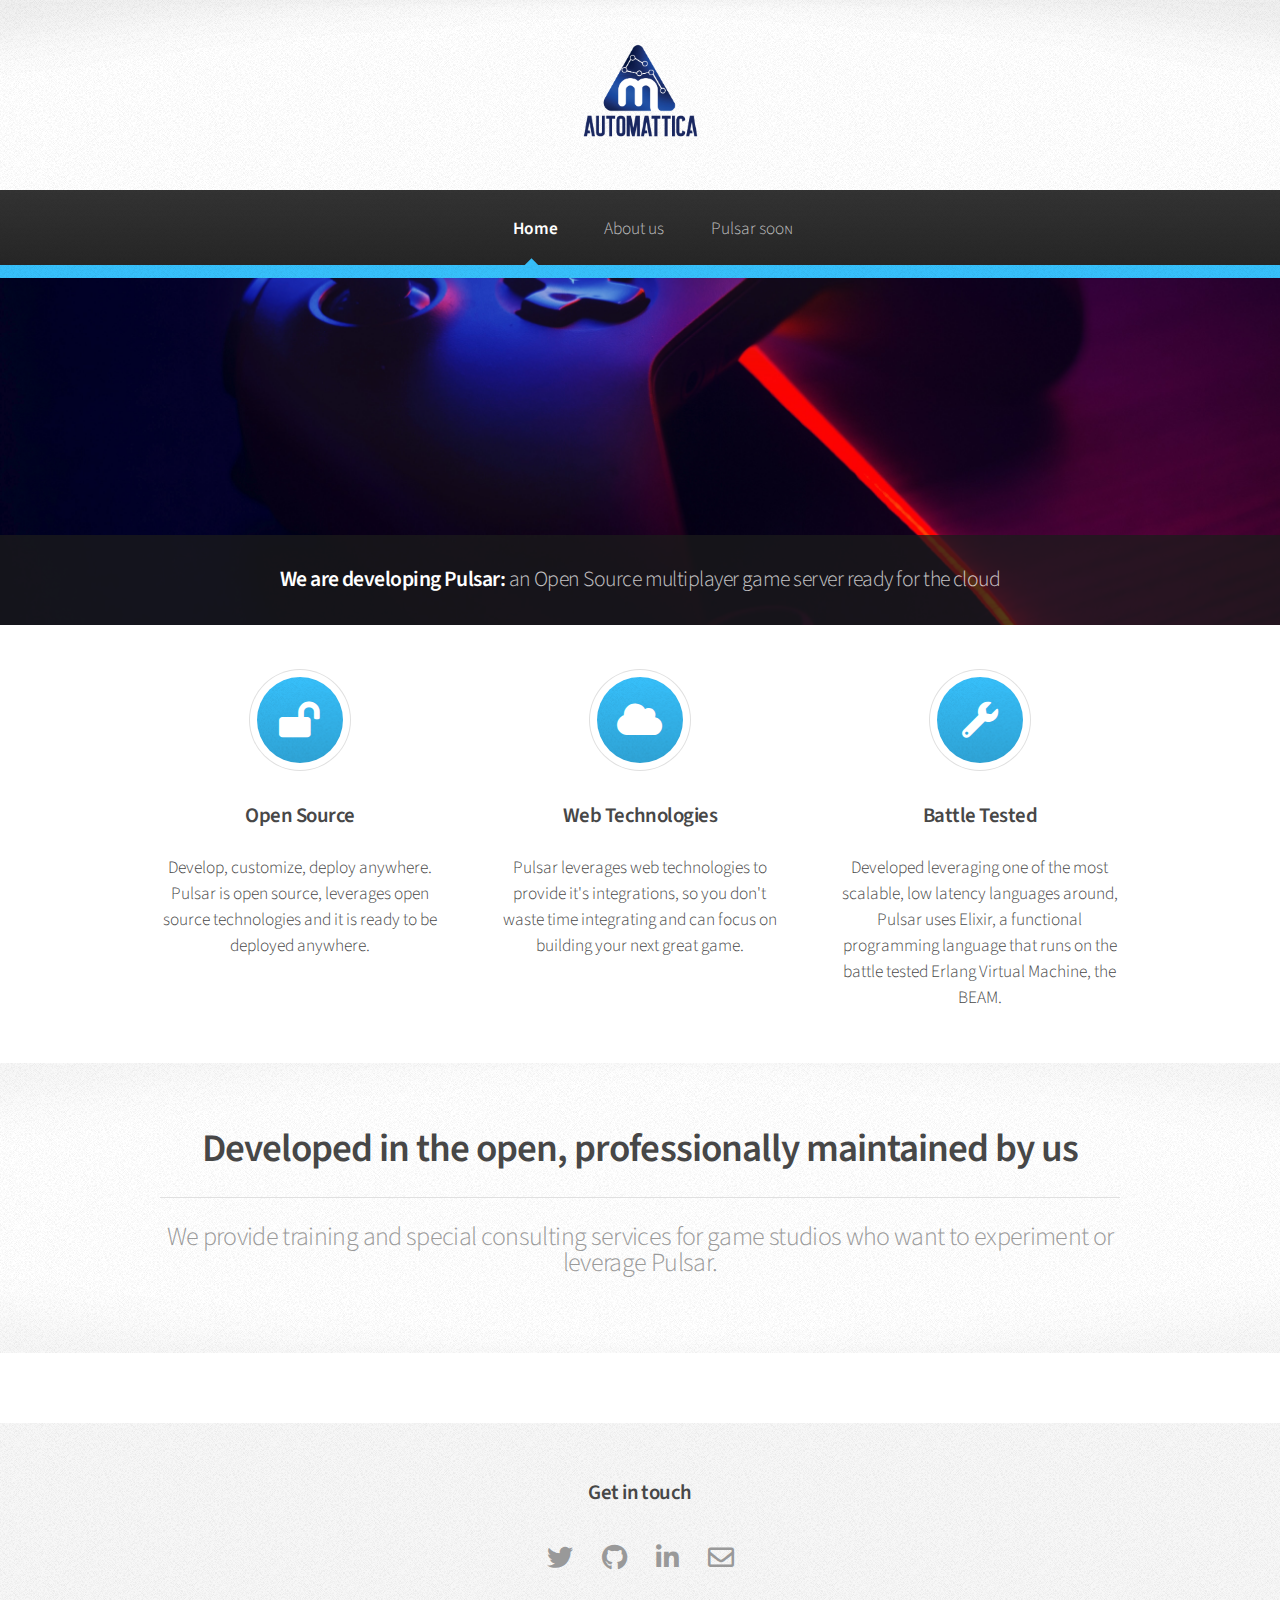
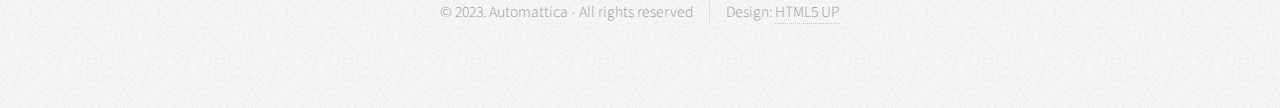
==== commit bc96ed31: "Source changes." ====
--- a/index.html
+++ b/index.html
@@ -6,7 +6,7 @@
 -->
 <html>
 	<head>
-		<title>Automattica - Scalable Tech</title>
+		<title>Automattica - Scalable Tech for Games</title>
 		<meta charset="utf-8" />
 		<meta name="viewport" content="width=device-width, initial-scale=1, user-scalable=no" />
 		<link rel="stylesheet" href="assets/css/main.css" />
@@ -19,19 +19,23 @@
 				<div id="header">
 
 					<!-- Logo -->
-						<img class="img-center" src="images/AUTOMATTICA-LOGO-01.png" />
-						<img class="img-center" src="images/AUTOMATTICA-NAME-01.png" />
-
-						<br />
-						<br />
+						<div id="logo">
+							<img class="img-center" src="images/AUTOMATTICA-LOGO-01.png" />
+							<img class="img-center" src="images/AUTOMATTICA-NAME-01.png" />
+
+							<br />
+							<br />
+						</div>
 					<!-- Nav -->
 						<nav id="nav">
 							<ul>
 								<li class="current"><a href="index.html">Home</a></li>
-								<li><a href="left-sidebar.html">Left Sidebar</a></li>
+								<li><a href="about.html">About us</a></li>
+								<li><a href="#">Pulsar <small class="small-with-importance">soon</small></a></li>
+								<!-- <li><a href="left-sidebar.html">Left Sidebar</a></li>
 								<li><a href="right-sidebar.html">Right Sidebar</a></li>
 								<li><a href="two-sidebar.html">Two Sidebar</a></li>
-								<li><a href="no-sidebar.html">No Sidebar</a></li>
+								<li><a href="no-sidebar.html">No Sidebar</a></li> -->
 							</ul>
 						</nav>
 
@@ -40,8 +44,8 @@
 			<!-- Banner -->
 				<section id="banner">
 					<header>
-						<h2>Arcana: <em>A responsive site template freebie by <a href="http://html5up.net">HTML5 UP</a></em></h2>
-						<a href="#" class="button">Learn More</a>
+						<h2>We are developing Pulsar: <em>an Open Source multiplayer game server ready for the cloud</em></h2>
+						<!-- <a href="#" class="button">Learn More</a> -->
 					</header>
 				</section>
 
@@ -51,23 +55,26 @@
 						<div class="row gtr-200">
 							<section class="col-4 col-12-narrower">
 								<div class="box highlight">
-									<i class="icon solid major fa-paper-plane"></i>
-									<h3>This Is Important</h3>
-									<p>Duis neque nisi, dapibus sed mattis et quis, nibh. Sed et dapibus nisl amet mattis, sed a rutrum accumsan sed. Suspendisse eu.</p>
+									<i class="icon solid major fa-lock-open"></i>
+									<h3>Open Source</h3>
+									<p>Develop, customize, deploy anywhere. Pulsar is open source, leverages open source technologies 
+										and it is ready to be deployed anywhere.</p>
 								</div>
 							</section>
 							<section class="col-4 col-12-narrower">
 								<div class="box highlight">
-									<i class="icon solid major fa-pencil-alt"></i>
-									<h3>Also Important</h3>
-									<p>Duis neque nisi, dapibus sed mattis et quis, nibh. Sed et dapibus nisl amet mattis, sed a rutrum accumsan sed. Suspendisse eu.</p>
+									<i class="icon solid major fa-cloud"></i>
+									<h3>Web Technologies</h3>
+									<p>Pulsar leverages web technologies to provide it's integrations, so you don't waste
+										time integrating and can focus on building your next great game.</p>
 								</div>
 							</section>
 							<section class="col-4 col-12-narrower">
 								<div class="box highlight">
 									<i class="icon solid major fa-wrench"></i>
-									<h3>Probably Important</h3>
-									<p>Duis neque nisi, dapibus sed mattis et quis, nibh. Sed et dapibus nisl amet mattis, sed a rutrum accumsan sed. Suspendisse eu.</p>
+									<h3>Battle Tested</h3>
+									<p>Developed leveraging one of the most scalable, low latency languages around, Pulsar uses Elixir, a 
+										functional programming language that runs on the battle tested Erlang Virtual Machine, the BEAM.</p>
 								</div>
 							</section>
 						</div>
@@ -78,15 +85,15 @@
 				<section class="wrapper style2">
 					<div class="container">
 						<header class="major">
-							<h2>A gigantic heading you can use for whatever</h2>
-							<p>With a much smaller subtitle hanging out just below it</p>
+							<h2>Developed in the open, professionally maintained by us</h2>
+							<p>We provide training and special consulting services for game studios who want to experiment or leverage Pulsar.</p>
 						</header>
 					</div>
 				</section>
 
 			<!-- Posts -->
 				<section class="wrapper style1">
-					<div class="container">
+					<!-- <div class="container">
 						<div class="row">
 							<section class="col-6 col-12-narrower">
 								<div class="box post">
@@ -127,50 +134,35 @@
 								</div>
 							</section>
 						</div>
-					</div>
+					</div> -->
 				</section>
 
 			<!-- CTA -->
-				<section id="cta" class="wrapper style3">
+				<!-- <section id="cta" class="wrapper style3">
 					<div class="container">
 						<header>
-							<h2>Are you ready to continue your quest?</h2>
+							<h2>Are you ready to begin your quest?</h2>
 							<a href="#" class="button">Insert Coin</a>
 						</header>
 					</div>
-				</section>
+				</section> -->
 
 			<!-- Footer -->
 				<div id="footer">
 					<div class="container">
+						<h3 class="text-center">Get in touch</h3>
 						<div class="row">
-							<section class="col-3 col-6-narrower col-12-mobilep">
-								<h3>Links to Stuff</h3>
+							<section class="col-6 col-6-narrower col-12-mobilep">
+								<!-- <h3>Company</h3>
 								<ul class="links">
-									<li><a href="#">Mattis et quis rutrum</a></li>
-									<li><a href="#">Suspendisse amet varius</a></li>
-									<li><a href="#">Sed et dapibus quis</a></li>
-									<li><a href="#">Rutrum accumsan dolor</a></li>
-									<li><a href="#">Mattis rutrum accumsan</a></li>
-									<li><a href="#">Suspendisse varius nibh</a></li>
-									<li><a href="#">Sed et dapibus mattis</a></li>
-								</ul>
-							</section>
-							<section class="col-3 col-6-narrower col-12-mobilep">
-								<h3>More Links to Stuff</h3>
-								<ul class="links">
-									<li><a href="#">Duis neque nisi dapibus</a></li>
-									<li><a href="#">Sed et dapibus quis</a></li>
-									<li><a href="#">Rutrum accumsan sed</a></li>
-									<li><a href="#">Mattis et sed accumsan</a></li>
-									<li><a href="#">Duis neque nisi sed</a></li>
-									<li><a href="#">Sed et dapibus quis</a></li>
-									<li><a href="#">Rutrum amet varius</a></li>
-								</ul>
-							</section>
-							<section class="col-6 col-12-narrower">
-								<h3>Get In Touch</h3>
-								<form>
+									<li><a href="#">Pulsar <small class="small-with-importance">soon</small></a></li>
+									<li><a href="about.html">About us</a></li>
+									<li><a href="blog.html">Blog</a></li>
+								</ul> -->
+							</section>
+							<section class="col-6 col-12-narrower">
+								<!-- <h3>Get In Touch</h3> -->
+								<!-- <form>
 									<div class="row gtr-50">
 										<div class="col-6 col-12-mobilep">
 											<input type="text" name="name" id="name" placeholder="Name" />
@@ -187,7 +179,7 @@
 											</ul>
 										</div>
 									</div>
-								</form>
+								</form> -->
 							</section>
 						</div>
 					</div>
@@ -197,6 +189,7 @@
 							<li><a href="https://twitter.com/automatticaio" class="icon brands fa-twitter" target="_blank"><span class="label">Twitter</span></a></li>
 							<li><a href="https://github.com/Automattica" class="icon brands fa-github" target="_blank"><span class="label">GitHub</span></a></li>
 							<li><a href="https://linkedin.com/company/automattica" class="icon brands fa-linkedin-in" target="_blank"><span class="label">LinkedIn</span></a></li>
+							<li><a href="mailto:contact@automattica.io" class="icon fa-envelope" target="_blank"><span class="label">Email</span></a></li>
 						</ul>
 
 					<!-- Copyright -->
--- a/assets/css/main.css
+++ b/assets/css/main.css
@@ -2674,7 +2674,7 @@
 /* Banner */
 
 	#banner {
-		background-image: url("../../images/banner.jpg");
+		background-image: url("../../images/banner-2.jpg");
 		background-position: center center;
 		background-size: cover;
 		height: 28em;
--- a/assets/css/misc.css
+++ b/assets/css/misc.css
@@ -3,4 +3,13 @@
     margin-left: auto;
     margin-right: auto;
     width: 10%;
-  }+  }
+
+.small-with-importance {
+    font-variant: small-caps;
+    font-size: medium;
+}
+
+.text-center {
+    text-align: center;
+}